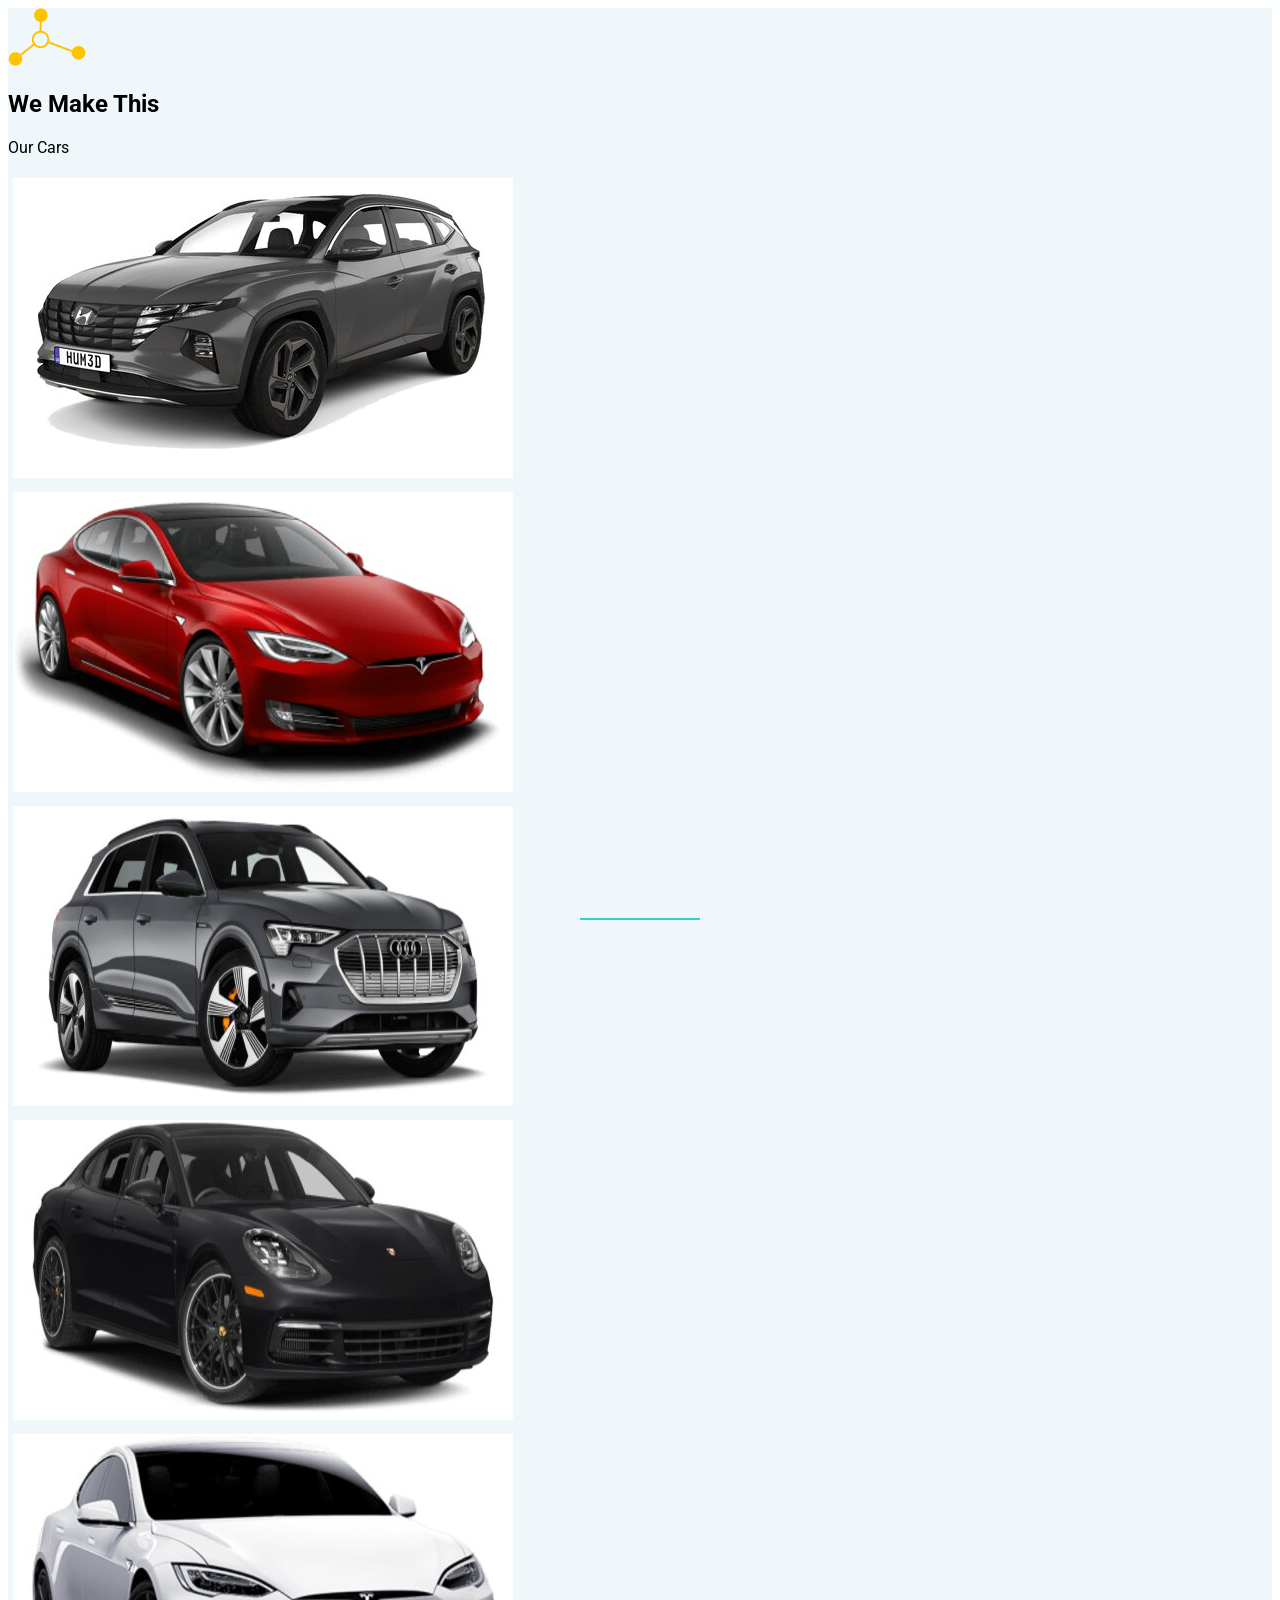
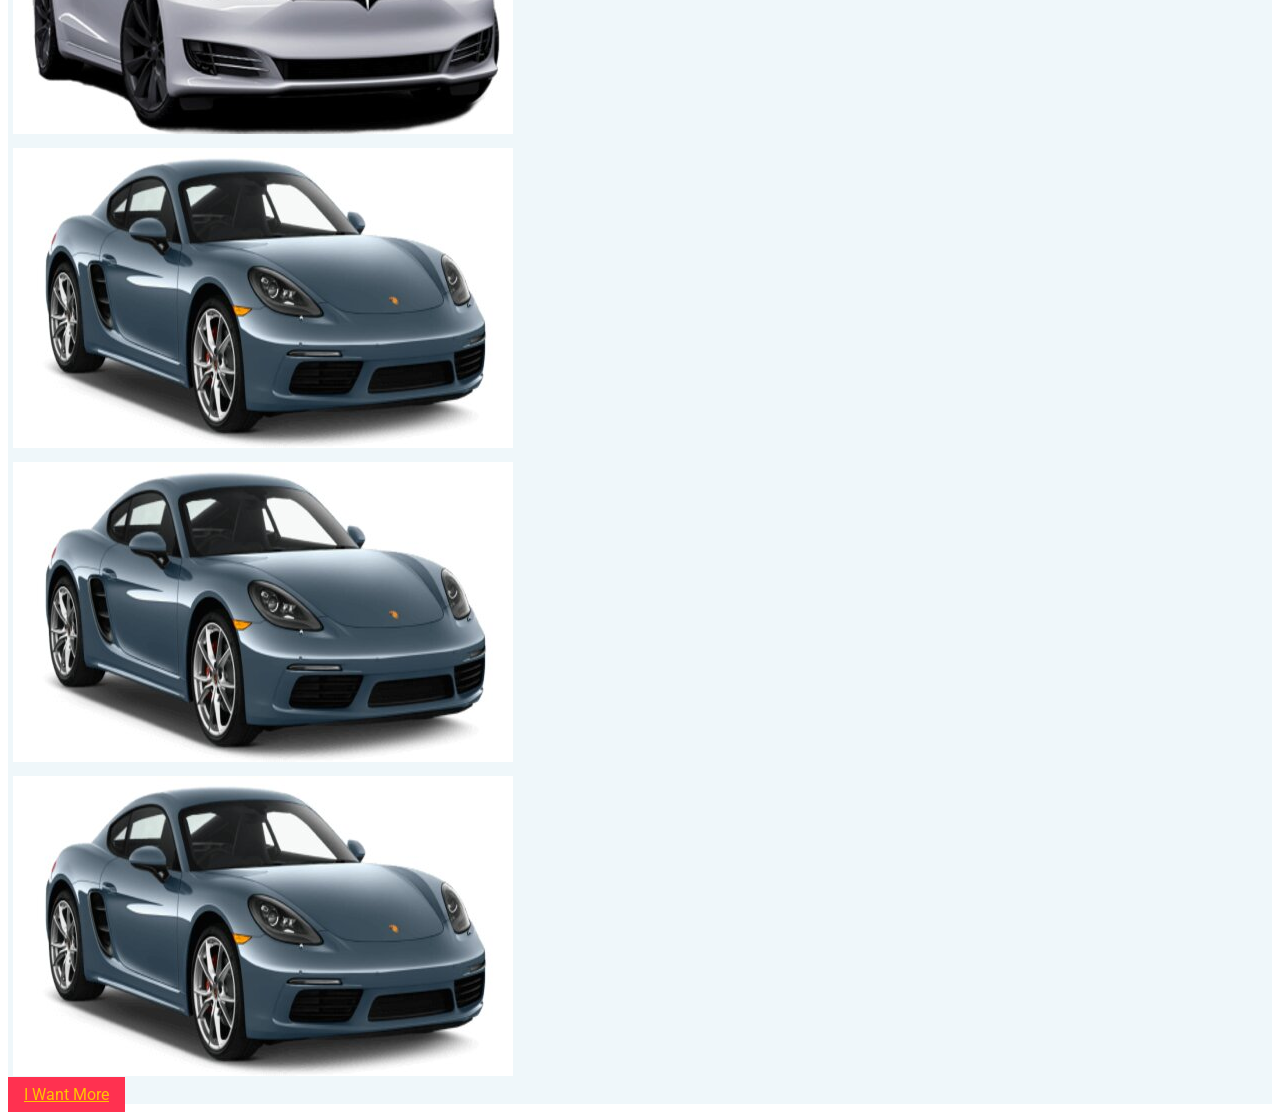
==== user/cars.html @ cbd1cc04 "firstcommit" ====
<!DOCTYPE html>
<html lang="en">
  <head>
    <meta charset="UTF-8" />
    <meta http-equiv="X-UA-Compatible" content="IE=edge" />
    <meta name="viewport" content="width=device-width, initial-scale=1.0" />
    <title>car-agency</title>
    <link rel="stylesheet" href="css/bootstrap.min.css" />
    <link rel="stylesheet" href="css/all.min.css" />
    <link rel="stylesheet" href="css/car-style.css" />
    <link rel="preconnect" href="https://fonts.googleapis.com" />
    <link rel="preconnect" href="https://fonts.gstatic.com" crossorigin />
    <link href="https://fonts.googleapis.com/css2?family=Roboto:wght@100;300;500&display=swap" rel="stylesheet" />
  </head>
  <body>
    <div class="our-work text-center pt-5 pb-5" id="Products">
      <div class="container">
        <div class="main-title mt-5 mb-5 position-relative">
          <img class="mb-4" src="imgs/title.png" alt="" />
          <h2>We Make This</h2>
          <p class="text-black-50 text-uppercase">Our Cars</p>
        </div>
        <div class="row">
          <div class="col-sm-6 col-md-4 col-lg-3">
            <div class="box mb-3 bg-white" data-work="Application">
              <img class="img-fluid" src="imgs/work-01.jpg" alt="" />
            </div>
          </div>
          <div class="col-sm-6 col-md-4 col-lg-3">
            <div class="box mb-3 bg-white" data-work="Application">
              <img class="img-fluid" src="imgs/work-02.jpg" alt="" />
            </div>
          </div>
          <div class="col-sm-6 col-md-4 col-lg-3">
            <div class="box mb-3 bg-white" data-work="Application">
              <img class="img-fluid" src="imgs/work-03.jpg" alt="" />
            </div>
          </div>
          <div class="col-sm-6 col-md-4 col-lg-3">
            <div class="box mb-3 bg-white" data-work="Application">
              <img class="img-fluid" src="imgs/work-04.jpg" alt="" />
            </div>
          </div>
          <div class="col-sm-6 col-md-4 col-lg-3">
            <div class="box mb-3 bg-white" data-work="Application">
              <img class="img-fluid" src="imgs/work-05.jpg" alt="" />
            </div>
          </div>
          <div class="col-sm-6 col-md-4 col-lg-3">
            <div class="box mb-3 bg-white" data-work="Application">
              <img class="img-fluid" src="imgs/work-06.jpg" alt="" />
            </div>
          </div>
          <div class="col-sm-6 col-md-4 col-lg-3">
            <div class="box mb-3 bg-white" data-work="Application">
              <img class="img-fluid" src="imgs/work-06.jpg" alt="" />
            </div>
          </div>
          <div class="col-sm-6 col-md-4 col-lg-3">
            <div class="box mb-3 bg-white" data-work="Application">
              <img class="img-fluid" src="imgs/work-06.jpg" alt="" />
            </div>
          </div>
        </div>
        <div class="d-flex justify-content-center mt-5">
          <a class="btn rounded-pill main-btn text-uppercase" href="#">I Want More</a>
        </div>
      </div>
    </div>
    <script src="js/bootstrap.bundle.min.js"></script>
    <script src="js/all.min.js"></script>
  </body>
</html>
---- user/css/car-style.css ----
:root {
  --dark-color: #19283f;
  --green-color: #33d1cc;
  --red-color: #ff3150;
  --yellow-color: #ffc400;
  --section-color: #eff7fa;
}
body {
  font-family: "Roboto", sans-serif;
}

.logo {
  width: 50px;
  height: 50px;
  border-radius: 50%;
}
.main-btn {
  background-color: var(--red-color);
  color: var(--yellow-color);
  padding: 0.5rem 1rem;
}
.main-btn:hover {
  color: var(--yellow-color);
}
.main-title::after {
  content: "";
  width: 120px;
  height: 2px;
  background-color: var(--green-color);
  position: absolute;
  bottom: -20px;
  left: 50%;
  transform: translateX(-50%);
}
/* Start Navbar */
.navbar {
  background-color: var(--dark-color);
}
.navbar .navbar-nav .nav-link {
  color: white;
}
.navbar .navbar-nav .nav-link.active,
.navbar .navbar-nav .nav-link:focus,
.navbar .navbar-nav .nav-link:hover {
  color: var(--green-color);
}
.navbar .search {
  border-left: 1px solid var(--green-color);
}
.navbar .search svg {
  color: var(--green-color);
}
.navbar .navbar-toggler {
  color: white;
  font-size: 25px;
  border-color: white;
}
.navbar .navbar-toggler:focus {
  box-shadow: none;
}
.navbar .navbar-toggler[aria-expanded="true"] {
  border-color: var(--green-color);
}
/* End Navbar */
/* Start Landing */
.landing {
  background-image: url(../imgs/background.jpg);
  background-size: cover;
  min-height: calc(100vh - 72px);
}

.landing h1 {
  color: var(--dark-color);
}
/* End Landing */
/* Start Features */
.features .icon-holder {
  height: 200px;
}
.features .icon-holder svg {
  left: 50%;
  transform: translateX(-50%);
}
.features .icon-holder .number {
  font-size: 12rem;
  color: var(--section-color);
}
.features .icon-holder .icon {
  color: var(--green-color);
}
.features .feat h4 {
  color: var(--yellow-color);
}
/* End Features */
/* Start Our Work */
.our-work {
  background-color: var(--section-color);
}

.our-work .box {
  padding: 5px;
  overflow: hidden;
  position: relative;
}
.our-work .box::before {
  content: "See";
  position: absolute;
  background-color: rgb(51 209 204 / 76%);
  width: calc(100% - 10px);
  height: calc(100% - 10px);
  display: flex;
  justify-content: center;
  align-items: center;
  font-weight: bold;
  color: white;
  transition: 0.3s;
  font-size: 1.5rem;
  transform: translateX(calc(-100% - 5px));
}
.our-work .box:hover::before {
  transform: translateX(0);
}
/* End Our Work */
/* Start Stuff */
.stuff .description {
  max-width: 500px;
}
/* End Stuff */
/* Start Team */
.team {
  background-color: var(--section-color);
}
.team h2 {
  color: var(--yellow-color);
}
.team .box h4 {
  background-color: var(--green-color);
}
/* End Team */
/* Start Project */
.project {
  background-color: var(--dark-color);
}
/* End Project */
/* Start Subscribe */
.submit {
  background-color: var(--yellow-color);
}
.submit input[type="text"] {
  border: none;
  border-bottom: 1px solid white;
}
.submit input[type="text"]:focus {
  outline: none;
}
.submit ::placeholder {
  color: white;
}
.submit input[type="submit"] {
  background-color: var(--dark-color);
  color: var(--yellow-color);
}
/* End Subscribe */
/* Start Footer */
.footer {
  background-color: var(--dark-color);
}
.footer .copyright > span {
  color: var(--green-color);
}
.footer .copyright div span {
  color: var(--yellow-color);
}
.footer .contact ul svg {
  width: 20px;
  height: 20px;
}
.footer .facebook {
  background-color: #1877f2;
}
.footer .twitter {
  background-color: #1da1f2;
}
.footer .linkedin {
  background-color: #0077b5;
}
.footer .youtube {
  background-color: #ff0000;
}
/* End Footer */
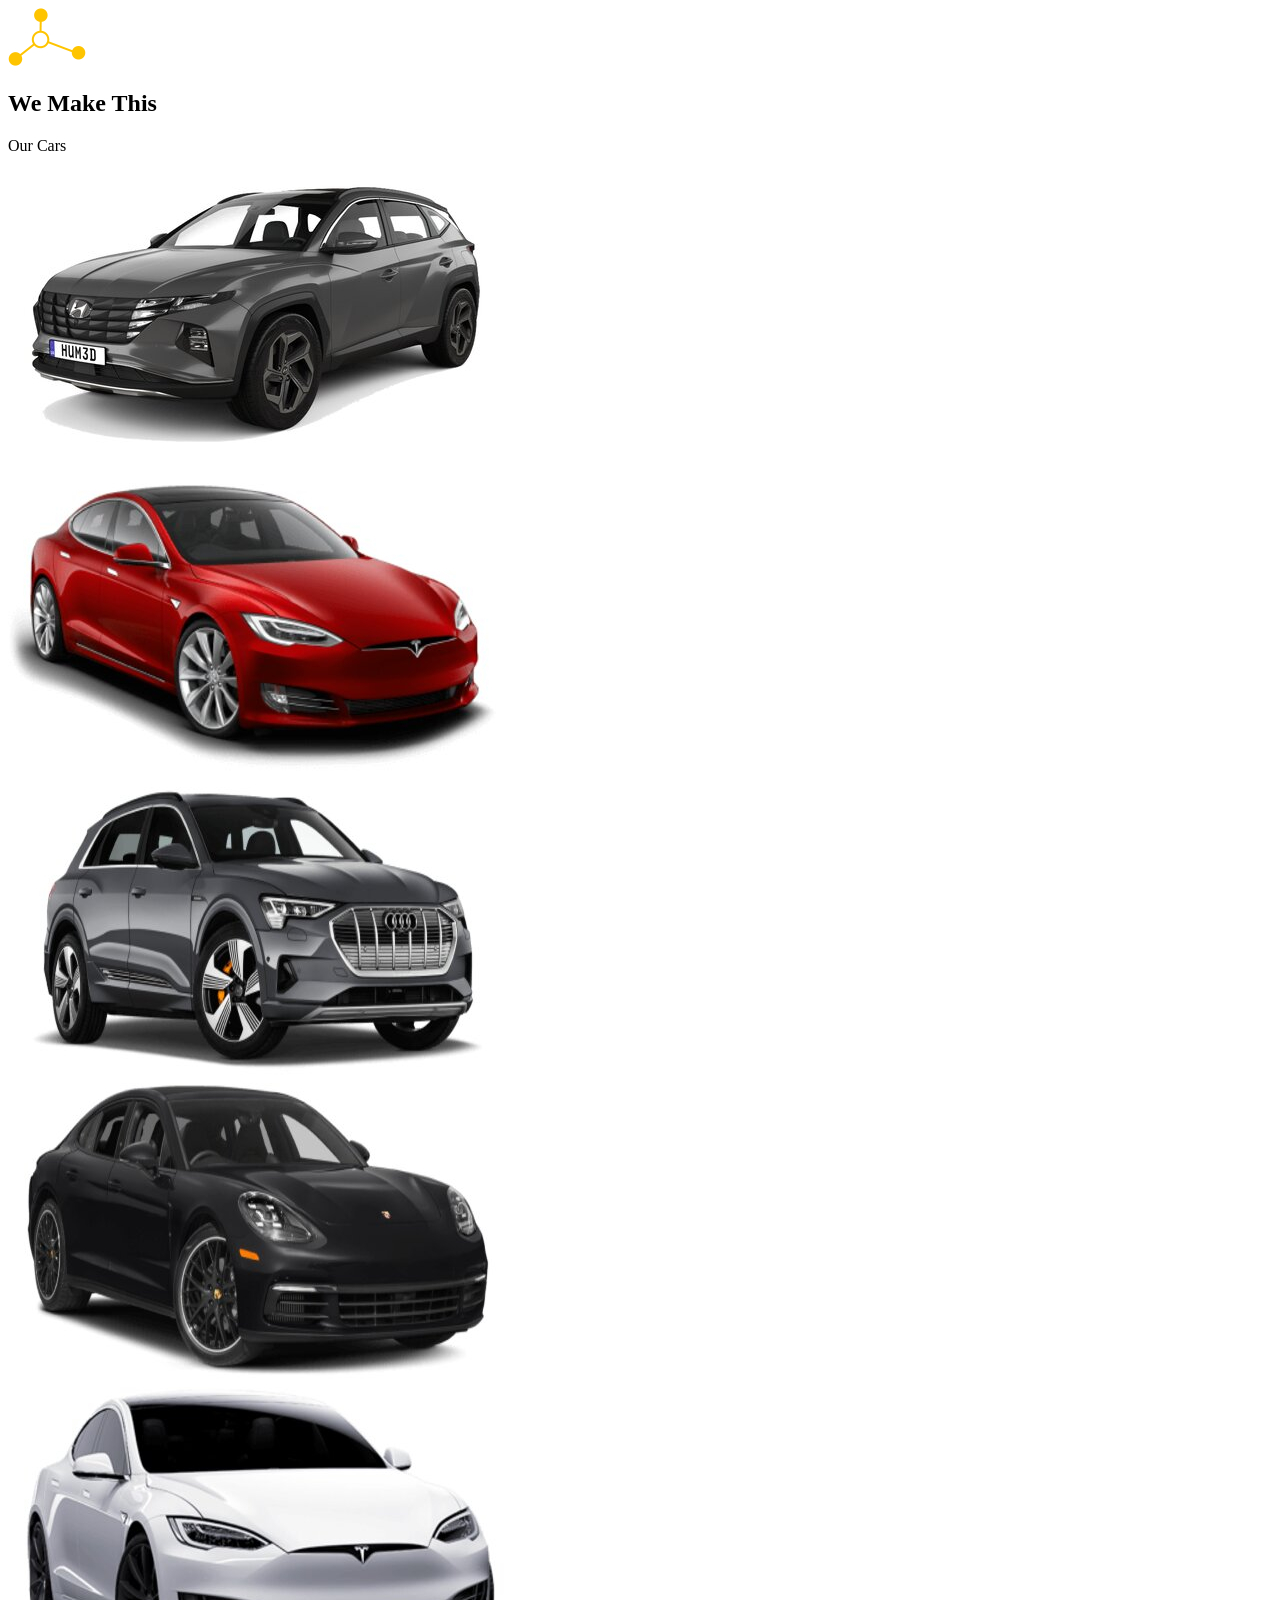
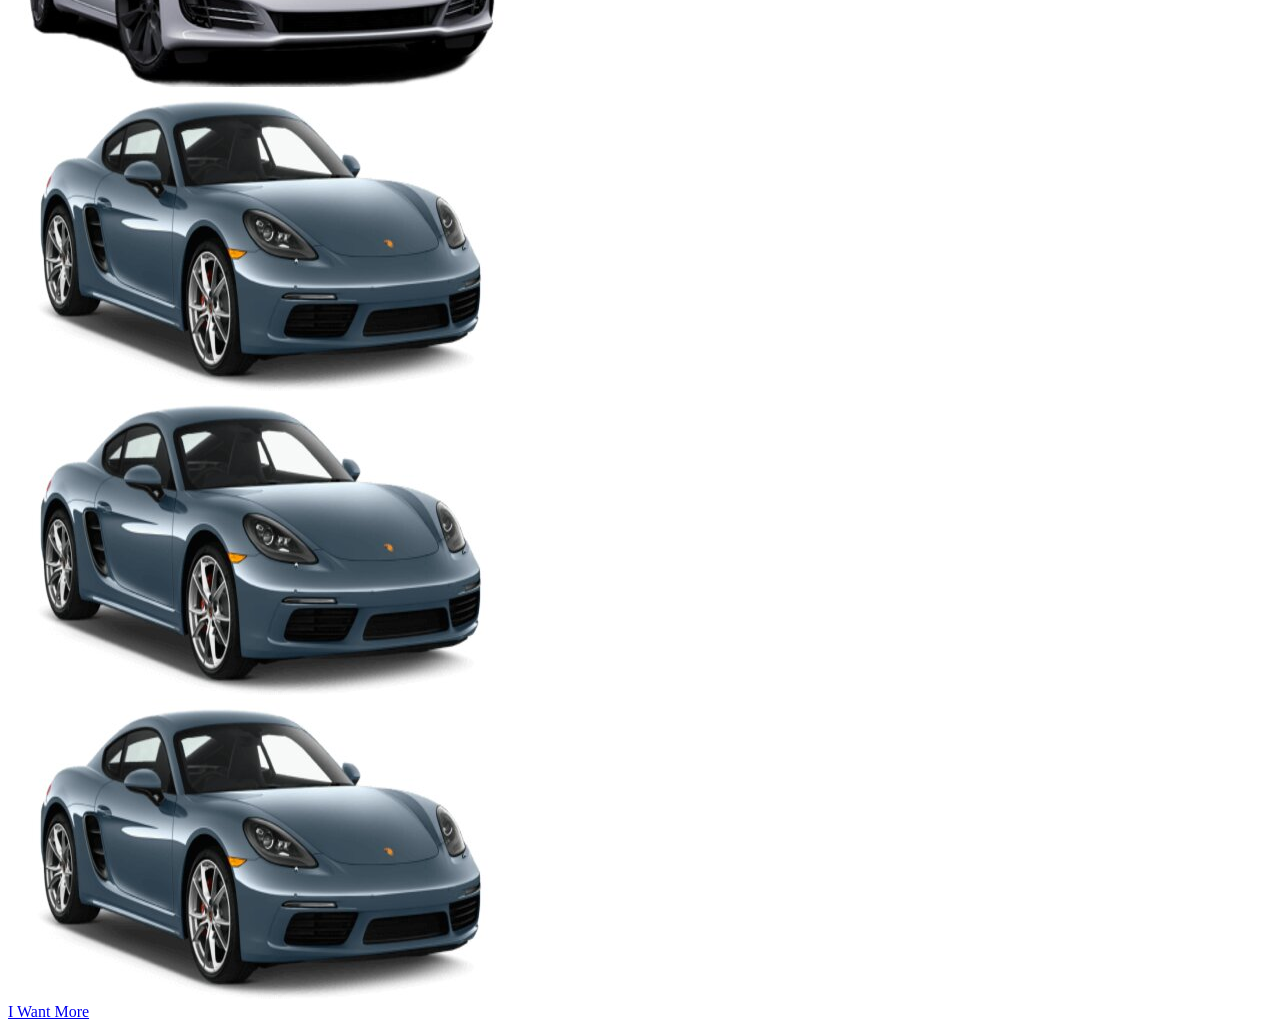
==== commit e8185eae: "Update cars.html" ====
--- a/user/cars.html
+++ b/user/cars.html
@@ -25,6 +25,7 @@
             <div class="box mb-3 bg-white" data-work="Application">
               <img class="img-fluid" src="imgs/work-01.jpg" alt="" />
             </div>
+            <!-- simulate the another collaborator that forked this project-->
           </div>
           <div class="col-sm-6 col-md-4 col-lg-3">
             <div class="box mb-3 bg-white" data-work="Application">
